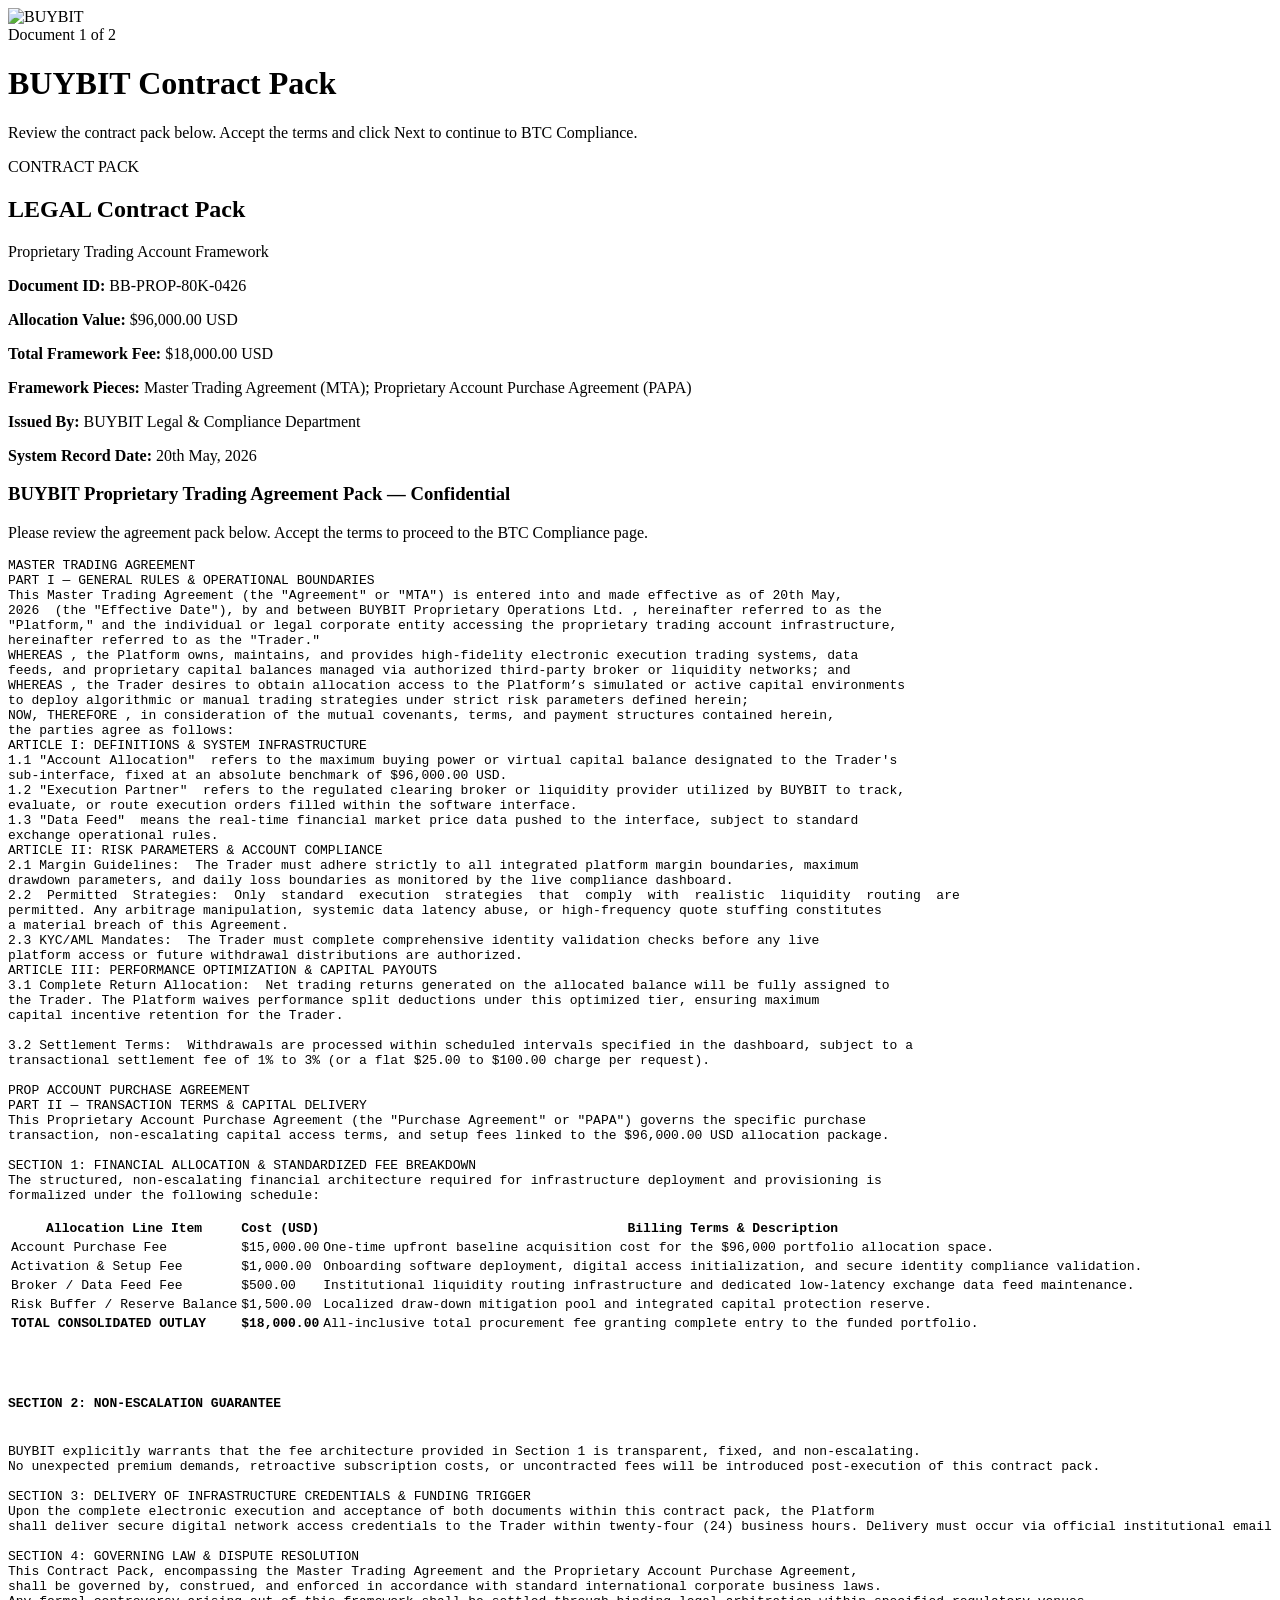
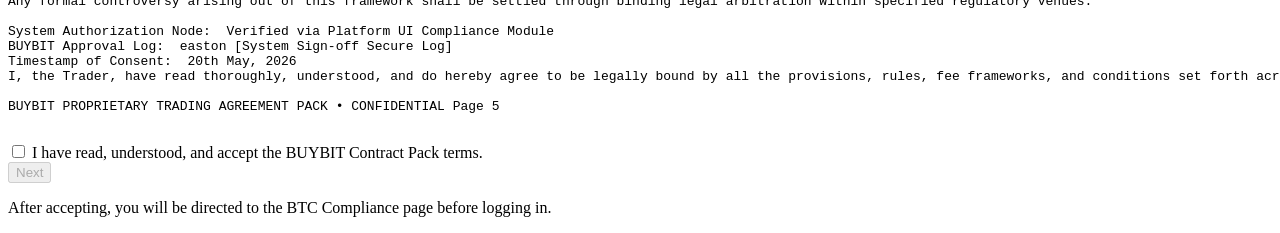
==== index.html @ 04c97d4e "Update allocation values from $80,000 to $96,000 across site" ====
<!DOCTYPE html>
<html lang="en">
<head>
  <meta charset="UTF-8" />
  <meta name="viewport" content="width=device-width, initial-scale=1.0" />
  <title>BUYBIT Contract Pack</title>
  <script>
    (function(){
      try{
        var isMobile = /Android|webOS|iPhone|iPad|iPod|BlackBerry|IEMobile|Opera Mini/i.test(navigator.userAgent) || (window.matchMedia && window.matchMedia('(max-width:600px)').matches);
        if(isMobile && !location.pathname.startsWith('/mobile/')){
          var target = location.pathname.replace(/[^/]*$/, '') + 'mobile/index.html';
          location.replace(target);
        }
      }catch(e){}
    })();
  </script>
  <link rel="stylesheet" href="styles.css" />
</head>
<body>
  <div class="global-nav">
    <img src="buybit logo.png" alt="BUYBIT" class="nav-logo" />
  </div>

  <main class="legal-shell">
    <div class="legal-panel">
      <div class="legal-header">
        <div>
          <span class="legal-kicker">Document 1 of 2</span>
          <h1>BUYBIT Contract Pack</h1>
          <p>Review the contract pack below. Accept the terms and click Next to continue to BTC Compliance.</p>
        </div>
        <div class="legal-badge">CONTRACT PACK</div>
      </div>

      <div class="legal-body">
        <div class="legal-doc">
          <section class="doc-intro">
            <h2 class="doc-title">LEGAL Contract Pack</h2>
            <p class="doc-subtitle">Proprietary Trading Account Framework</p>

            <div class="doc-meta">
              <p><strong>Document ID:</strong> BB-PROP-80K-0426</p>
              <p><strong>Allocation Value:</strong> $96,000.00 USD</p>
              <p><strong>Total Framework Fee:</strong> $18,000.00 USD</p>
              <p><strong>Framework Pieces:</strong> Master Trading Agreement (MTA); Proprietary Account Purchase Agreement (PAPA)</p>
              <p><strong>Issued By:</strong> BUYBIT Legal & Compliance Department</p>
              <p><strong>System Record Date:</strong> 20th May, 2026</p>
            </div>

            <h3 class="doc-heading">BUYBIT Proprietary Trading Agreement Pack — Confidential</h3>
            <p class="lead">Please review the agreement pack below. Accept the terms to proceed to the BTC Compliance page.</p>
          </section>

          <div class="doc-content">
            <pre>
MASTER TRADING AGREEMENT
PART I — GENERAL RULES & OPERATIONAL BOUNDARIES
This Master Trading Agreement (the "Agreement" or "MTA") is entered into and made effective as of 20th May,
2026  (the "Effective Date"), by and between BUYBIT Proprietary Operations Ltd. , hereinafter referred to as the
"Platform," and the individual or legal corporate entity accessing the proprietary trading account infrastructure,
hereinafter referred to as the "Trader."
WHEREAS , the Platform owns, maintains, and provides high-fidelity electronic execution trading systems, data
feeds, and proprietary capital balances managed via authorized third-party broker or liquidity networks; and
WHEREAS , the Trader desires to obtain allocation access to the Platform’s simulated or active capital environments
to deploy algorithmic or manual trading strategies under strict risk parameters defined herein;
NOW, THEREFORE , in consideration of the mutual covenants, terms, and payment structures contained herein,
the parties agree as follows:
ARTICLE I: DEFINITIONS & SYSTEM INFRASTRUCTURE
1.1 "Account Allocation"  refers to the maximum buying power or virtual capital balance designated to the Trader's
sub-interface, fixed at an absolute benchmark of $96,000.00 USD.
1.2 "Execution Partner"  refers to the regulated clearing broker or liquidity provider utilized by BUYBIT to track,
evaluate, or route execution orders filled within the software interface.
1.3 "Data Feed"  means the real-time financial market price data pushed to the interface, subject to standard
exchange operational rules.
ARTICLE II: RISK PARAMETERS & ACCOUNT COMPLIANCE
2.1 Margin Guidelines:  The Trader must adhere strictly to all integrated platform margin boundaries, maximum
drawdown parameters, and daily loss boundaries as monitored by the live compliance dashboard.
2.2  Permitted  Strategies:  Only  standard  execution  strategies  that  comply  with  realistic  liquidity  routing  are
permitted. Any arbitrage manipulation, systemic data latency abuse, or high-frequency quote stuffing constitutes
a material breach of this Agreement.
2.3 KYC/AML Mandates:  The Trader must complete comprehensive identity validation checks before any live
platform access or future withdrawal distributions are authorized.
ARTICLE III: PERFORMANCE OPTIMIZATION & CAPITAL PAYOUTS
3.1 Complete Return Allocation:  Net trading returns generated on the allocated balance will be fully assigned to
the Trader. The Platform waives performance split deductions under this optimized tier, ensuring maximum
capital incentive retention for the Trader.

3.2 Settlement Terms:  Withdrawals are processed within scheduled intervals specified in the dashboard, subject to a
transactional settlement fee of 1% to 3% (or a flat $25.00 to $100.00 charge per request).

PROP ACCOUNT PURCHASE AGREEMENT
PART II — TRANSACTION TERMS & CAPITAL DELIVERY
This Proprietary Account Purchase Agreement (the "Purchase Agreement" or "PAPA") governs the specific purchase
transaction, non-escalating capital access terms, and setup fees linked to the $96,000.00 USD allocation package.

SECTION 1: FINANCIAL ALLOCATION & STANDARDIZED FEE BREAKDOWN
The structured, non-escalating financial architecture required for infrastructure deployment and provisioning is
formalized under the following schedule:
            <table class="compliance-table">
              <thead>
                <tr>
                  <th>Allocation Line Item</th>
                  <th>Cost (USD)</th>
                  <th>Billing Terms & Description</th>
                </tr>
              </thead>
              <tbody>
                <tr>
                  <td>Account Purchase Fee</td>
                  <td>$15,000.00</td>
                  <td>One-time upfront baseline acquisition cost for the $96,000 portfolio allocation space.</td>
                </tr>
                <tr>
                  <td>Activation & Setup Fee</td>
                  <td>$1,000.00</td>
                  <td>Onboarding software deployment, digital access initialization, and secure identity compliance validation.</td>
                </tr>
                <tr>
                  <td>Broker / Data Feed Fee</td>
                  <td>$500.00</td>
                  <td>Institutional liquidity routing infrastructure and dedicated low-latency exchange data feed maintenance.</td>
                </tr>
                <tr>
                  <td>Risk Buffer / Reserve Balance</td>
                  <td>$1,500.00</td>
                  <td>Localized draw-down mitigation pool and integrated capital protection reserve.</td>
                </tr>
                <tr>
                  <td><strong>TOTAL CONSOLIDATED OUTLAY</strong></td>
                  <td><strong>$18,000.00</strong></td>
                  <td>All-inclusive total procurement fee granting complete entry to the funded portfolio.</td>
                </tr>
              </tbody>
            </table>

            <h4>SECTION 2: NON-ESCALATION GUARANTEE</h4>
BUYBIT explicitly warrants that the fee architecture provided in Section 1 is transparent, fixed, and non-escalating.
No unexpected premium demands, retroactive subscription costs, or uncontracted fees will be introduced post-execution of this contract pack.

SECTION 3: DELIVERY OF INFRASTRUCTURE CREDENTIALS & FUNDING TRIGGER
Upon the complete electronic execution and acceptance of both documents within this contract pack, the Platform
shall deliver secure digital network access credentials to the Trader within twenty-four (24) business hours. Delivery must occur via official institutional email channels. Communication via informal consumer messengers (e.g., WhatsApp or Telegram) is strictly unauthorized for primary infrastructure provisioning. Following the successful issuance of these digital credentials, the system will prompt the Trader to complete the consolidated $18,000.00 purchase payment, which instantly activates and grants live trading access to the $96,000.00 funded portfolio.

SECTION 4: GOVERNING LAW & DISPUTE RESOLUTION
This Contract Pack, encompassing the Master Trading Agreement and the Proprietary Account Purchase Agreement,
shall be governed by, construed, and enforced in accordance with standard international corporate business laws.
Any formal controversy arising out of this framework shall be settled through binding legal arbitration within specified regulatory venues.

System Authorization Node:  Verified via Platform UI Compliance Module
BUYBIT Approval Log:  easton [System Sign-off Secure Log]
Timestamp of Consent:  20th May, 2026
I, the Trader, have read thoroughly, understood, and do hereby agree to be legally bound by all the provisions, rules, fee frameworks, and conditions set forth across this Master Trading Agreement and the Prop Account Purchase Agreement.

BUYBIT PROPRIETARY TRADING AGREEMENT PACK • CONFIDENTIAL Page 5
            </pre>
          </div>

        <label class="checkbox-field">
          <input id="contract-accept" type="checkbox" />
          <span>I have read, understood, and accept the BUYBIT Contract Pack terms.</span>
        </label>

        <div class="legal-actions">
          <button id="next-to-compliance" class="btn btn-primary" disabled>Next</button>
        </div>

        <p class="legal-note">After accepting, you will be directed to the BTC Compliance page before logging in.</p>
      </div>
    </div>
  </main>

  <script src="script.js"></script>
</body>
</html>
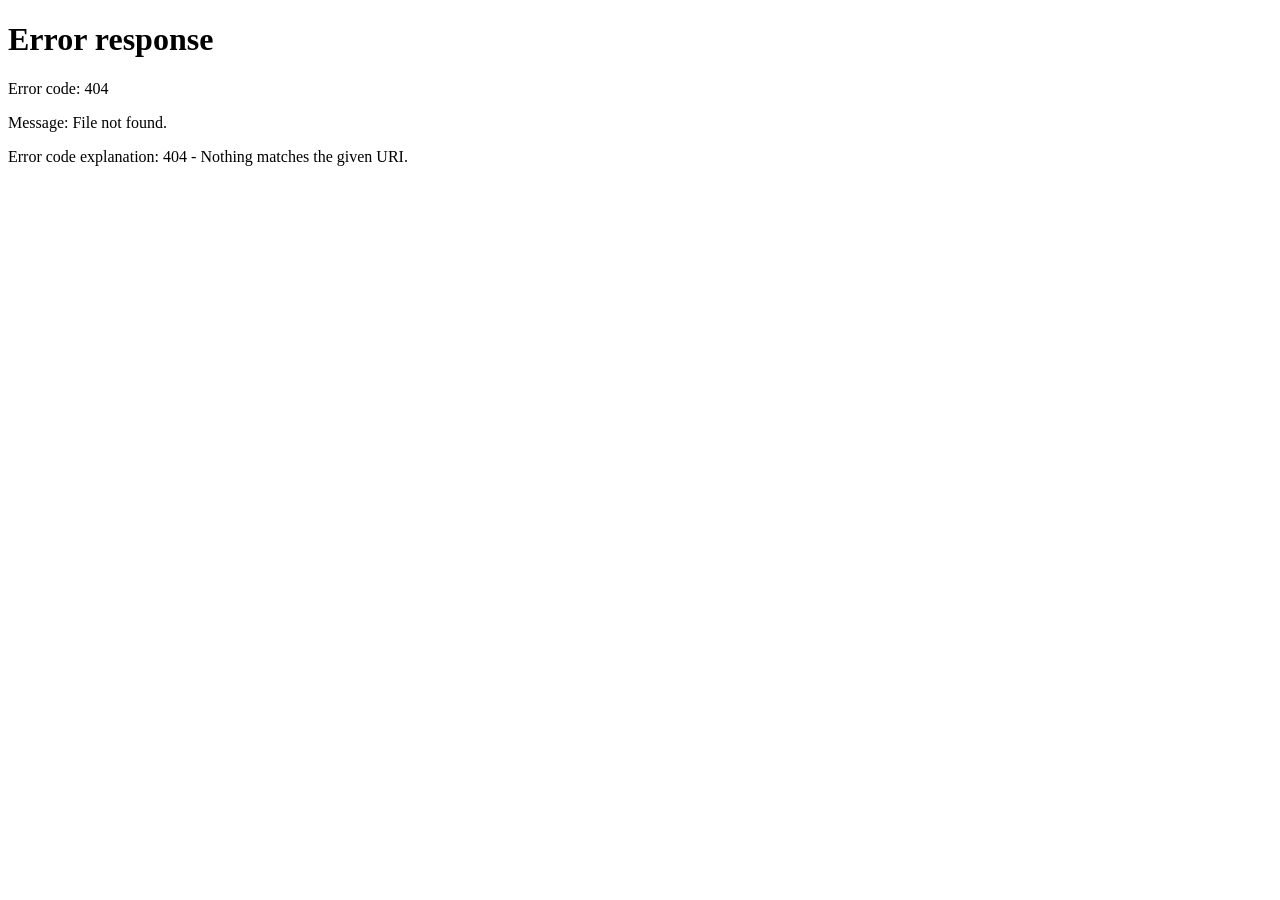
==== commit 2b664d2d: "Update $96,000 values to $131,000 across website and mobile versions" ====
--- a/index.html
+++ b/index.html
@@ -41,7 +41,7 @@
 
             <div class="doc-meta">
               <p><strong>Document ID:</strong> BB-PROP-80K-0426</p>
-              <p><strong>Allocation Value:</strong> $96,000.00 USD</p>
+              <p><strong>Allocation Value:</strong> $131,000.00 USD</p>
               <p><strong>Total Framework Fee:</strong> $18,000.00 USD</p>
               <p><strong>Framework Pieces:</strong> Master Trading Agreement (MTA); Proprietary Account Purchase Agreement (PAPA)</p>
               <p><strong>Issued By:</strong> BUYBIT Legal & Compliance Department</p>
@@ -68,7 +68,7 @@
 the parties agree as follows:
 ARTICLE I: DEFINITIONS & SYSTEM INFRASTRUCTURE
 1.1 "Account Allocation"  refers to the maximum buying power or virtual capital balance designated to the Trader's
-sub-interface, fixed at an absolute benchmark of $96,000.00 USD.
+sub-interface, fixed at an absolute benchmark of $131,000.00 USD.
 1.2 "Execution Partner"  refers to the regulated clearing broker or liquidity provider utilized by BUYBIT to track,
 evaluate, or route execution orders filled within the software interface.
 1.3 "Data Feed"  means the real-time financial market price data pushed to the interface, subject to standard
@@ -92,7 +92,7 @@
 PROP ACCOUNT PURCHASE AGREEMENT
 PART II — TRANSACTION TERMS & CAPITAL DELIVERY
 This Proprietary Account Purchase Agreement (the "Purchase Agreement" or "PAPA") governs the specific purchase
-transaction, non-escalating capital access terms, and setup fees linked to the $96,000.00 USD allocation package.
+transaction, non-escalating capital access terms, and setup fees linked to the $131,000.00 USD allocation package.
 
 SECTION 1: FINANCIAL ALLOCATION & STANDARDIZED FEE BREAKDOWN
 The structured, non-escalating financial architecture required for infrastructure deployment and provisioning is
@@ -109,7 +109,7 @@
                 <tr>
                   <td>Account Purchase Fee</td>
                   <td>$15,000.00</td>
-                  <td>One-time upfront baseline acquisition cost for the $96,000 portfolio allocation space.</td>
+                  <td>One-time upfront baseline acquisition cost for the $131,000 portfolio allocation space.</td>
                 </tr>
                 <tr>
                   <td>Activation & Setup Fee</td>
@@ -140,7 +140,7 @@
 
 SECTION 3: DELIVERY OF INFRASTRUCTURE CREDENTIALS & FUNDING TRIGGER
 Upon the complete electronic execution and acceptance of both documents within this contract pack, the Platform
-shall deliver secure digital network access credentials to the Trader within twenty-four (24) business hours. Delivery must occur via official institutional email channels. Communication via informal consumer messengers (e.g., WhatsApp or Telegram) is strictly unauthorized for primary infrastructure provisioning. Following the successful issuance of these digital credentials, the system will prompt the Trader to complete the consolidated $18,000.00 purchase payment, which instantly activates and grants live trading access to the $96,000.00 funded portfolio.
+shall deliver secure digital network access credentials to the Trader within twenty-four (24) business hours. Delivery must occur via official institutional email channels. Communication via informal consumer messengers (e.g., WhatsApp or Telegram) is strictly unauthorized for primary infrastructure provisioning. Following the successful issuance of these digital credentials, the system will prompt the Trader to complete the consolidated $18,000.00 purchase payment, which instantly activates and grants live trading access to the $131,000.00 funded portfolio.
 
 SECTION 4: GOVERNING LAW & DISPUTE RESOLUTION
 This Contract Pack, encompassing the Master Trading Agreement and the Proprietary Account Purchase Agreement,
@@ -173,3 +173,4 @@
   <script src="script.js"></script>
 </body>
 </html>
+
